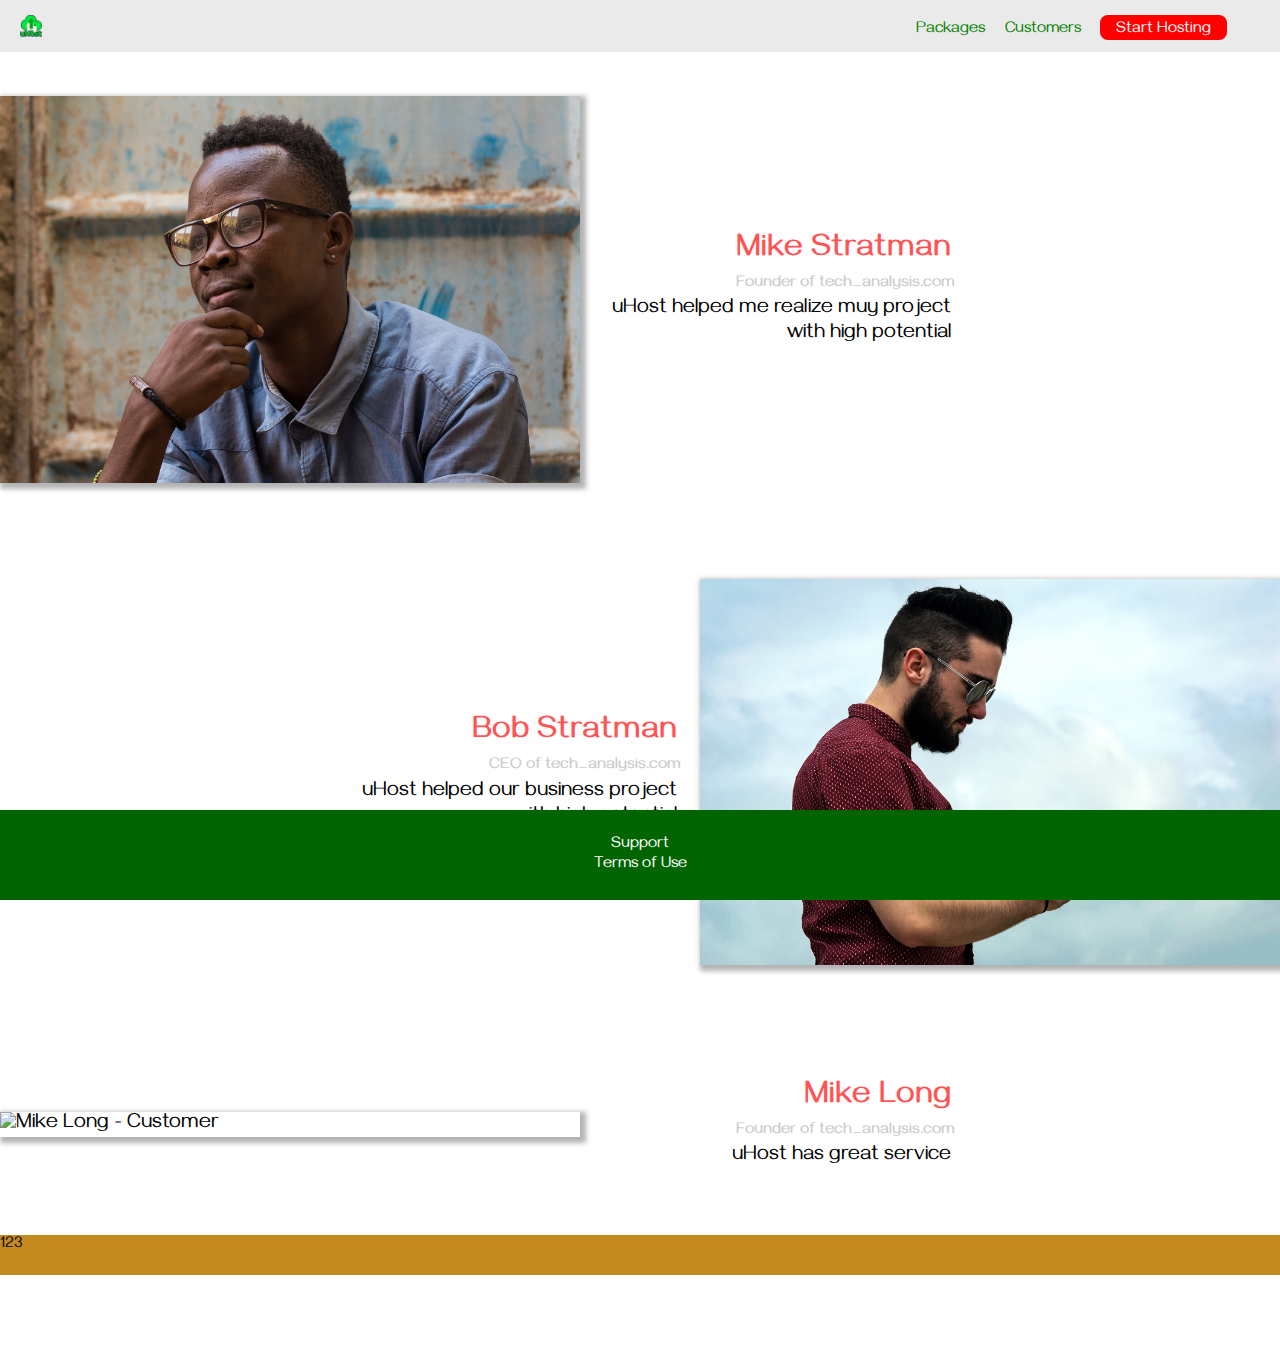
==== customers/index.html @ 6418a5b4 "initial css course commit" ====
<!DOCTYPE html>
<html lang="en">

<head>
    <meta charset="UTF-8">
    <meta name="viewport" content="width=device-width, initial-scale=1.0">
    <meta http-equiv="X-UA-Compatible" content="ie=edge">
    <link href="https://fonts.googleapis.com/css?family=Gayathri&display=swap" rel="stylesheet">
    <link type="text/css" rel="stylesheet" href="../shared.css">
    <link type="text/css" rel="stylesheet" href="customers.css">
    <title>uHost</title>

</head>

<body>
    <div class="backdrop"> </div>
    <header class="main-header">

        <div>
            <a href="../index.html" class="main-header__brand">
                <img src="../images/uhost-icon.png" alt="uHost icon">
            </a>
        </div>
        <nav class="main-nav">
            <ul class="main-nav__items">
                <li class="main-nav__item">
                    <a href="../packages/index.html">Packages</a>
                </li>
                <li class="main-nav__item">
                    <a href="index.html">Customers</a>
                </li>
                <li class="main-nav__item main-nav__item--cta">
                    <a href="start-hosting/index.html">Start Hosting</a>
                </li>
            </ul>
        </nav>
    </header>
    <main>
        <div>
            <div class="testimonial" id="customer-1">
                <div class="testimonial__image-container">
                    <img src="../images/customer-1.png" alt="Mike Stratman - Customer" class="testimonial__image">

                </div>
                <div class="testimonial__info">
                    <h1 class="testimonial__name">Mike Stratman</h1>
                    <h2 class="testimonial__subtitle">Founder of
                        <a href="tech_analysis.com">tech_analysis.com</a>
                    </h2>
                    <p class="testimonial__text">uHost helped me realize muy project with high potential</p>
                </div>
            </div>
        </div>

        <div>
            <div class="testimonial" id="customer-2">
                <div class="testimonial__info">
                    <h1 class="testimonial__name">Bob Stratman</h1>
                    <h2 class="testimonial__subtitle">CEO of
                        <a href="tech_analysis.com">tech_analysis.com</a>
                    </h2>
                    <p class="testimonial__text">uHost helped our business project with high potential</p>
                </div>
                <div class="testimonial__image-container">
                    <img src="../images/customer-2.png" alt="Bob Stratman - Customer" class="testimonial__image">

                </div>

            </div>
        </div>
        <div>
            <div class="testimonial" id="customer-3">
                <div class="testimonial__image-container">
                    <img src="../images/customer-3.png" alt="Mike Long - Customer" class="testimonial__image">

                </div>
                <div class="testimonial__info">
                    <h1 class="testimonial__name">Mike Long</h1>
                    <h2 class="testimonial__subtitle">Founder of
                        <a href="tech_analysis.com">tech_analysis.com</a>
                    </h2>
                    <p class="testimonial__text">uHost has great service</p>
                </div>
            </div>
        </div>
    </main>


    <div class=separation-bar>123

    </div>
    <footer class="main-footer">
        <nav>
            <ul class="main-footer__items">
                <li>
                    <a href="#">Support</a>
                </li>
                <li>
                    <a href="#">Terms of Use</a>
                </li>
            </ul>
        </nav>
    </footer>

</body>

</html>
---- shared.css ----
/* styles from style.css to shared file */
/* header and nav */
*,
*::before,
*::after{box-sizing:border-box;
}
*{
   margin: 0;  
   padding: 0;  
}


body{
    font-family: 'Gayathri', sans-serif;
   
}
/* to add a popup */
.backdrop{
    display: none;
    position:fixed;
    top:0;
    left:0;
    z-index: 100;
    width:100vw;
    height:100vh;
    background:rgba(0,0,0,0.5);

}
.main-header{
    /* vertical-align: middle; */
    background: rgb(235, 234, 234);
    padding-top: 15px;
    padding-bottom:7px;
    position: fixed;
    width:100%;
    top:0;
    z-index:1;
}

/* using combinator */
.main-header > div{
    display: inline-block;
    vertical-align: middle;
}
.main-header__brand{
    text-decoration: none;
    color: green;
    font-weight: bold;
    font-size: 1.5rem;
    padding-left:20px;
    height:22px;
    display: inline-block; 
}
/* set height on header to contain image and inline-block then height on header to contain the image */
.main-header__brand img{
    height:100%;
}
.main-nav{
    display: inline-block;
    text-align:right;
    /* attempt to push element to the right calculating width - the current element width */
    width: calc(100% - 84px);
    vertical-align: middle;
}
    
.main-nav__item{
    display:inline-block;
}
.main-nav__items{
    margin:0;
    padding:0 15px;
    list-style: none;
}
.main-nav__items li a {
    text-decoration: none;
    color:green;
    padding-left:16px;
}
.main-nav__item a:hover{
    font-weight:bold;
}
.main-nav__item a:active{
    color: red;
}

/* color not changing to white???? used important to change/ now works */
.main-nav__item--cta a{
    background: red; 
    padding: 5px 16px 0 20px;
    border-radius: 8px;
    color:white !important;
}
.main-nav__item--cta{
    margin-left:15px;
}

/* buttons */
.button{
    background: gray;
    padding: 7px;
    border-radius:7px;
    border:none;
    color:white;
}
.button:hover{
    background: lightgray;
    color:black;
    cursor:pointer;

}
/* footer */
.separation-bar{
    height:40px;
    width:100%;
    background-color: rgb(196, 138, 32);
}
.main-footer{
    background:darkgreen;
    padding: 25px;
    width:100%;
    text-align:center;
    position:sticky;
    bottom:0;

}
.main-footer__items{
    list-style: none;
    display:inline-block;
    margin:0 16px;
}
.main-footer__items a{
    text-decoration: none;
    color: white;   
}
.main-footer__items a:hover,
.main-footer__items a:active{
    font-size:1.7rem;
}
---- customers/customers.css ----
.testimonial {
  font-size: 1.3rem;
  margin: 3rem 0;
}

.testimonial__list {
  width: 80%;
  margin: auto;
}

.testimonial:first-of-type {
  margin-top: 6rem;
}


.testimonial__image-container {
  width: 65%;
  /* add max width to control the size of mage with diff screen sizes */
  max-width:580px;
  display: inline-block;
  vertical-align: middle;
  box-shadow: 3px 3px 5px 3px rgba(0, 0, 0, 0.3);
  
}

.testimonial__image {
  width: 100%;
  vertical-align: top;
  
}

.testimonial__info {
  text-align: right;
  padding: 0.9rem;
  display: inline-block;
  vertical-align: middle;
  width: 30%;
}

#customer-2.testimonial {
  text-align: right;
  
}

#customer-2.testimonial__info {
  text-align: left;
}

.testimonial__name {
  margin: 0.2rem;
  color: #ff5454;
  font-size:2rem;
}

.testimonial__subtitle {
  margin: 0;
  font-size: 1rem;
  color: #ccc;
}

.testimonial__subtitle a {
  color: inherit;
  text-decoration: none;
}

.testimonial__subtitle a:hover,
.testimonial__subtitle a:active {
  color: #7a7a7a;
}

.testimonial__text {
  margin: 0.2rem;
}
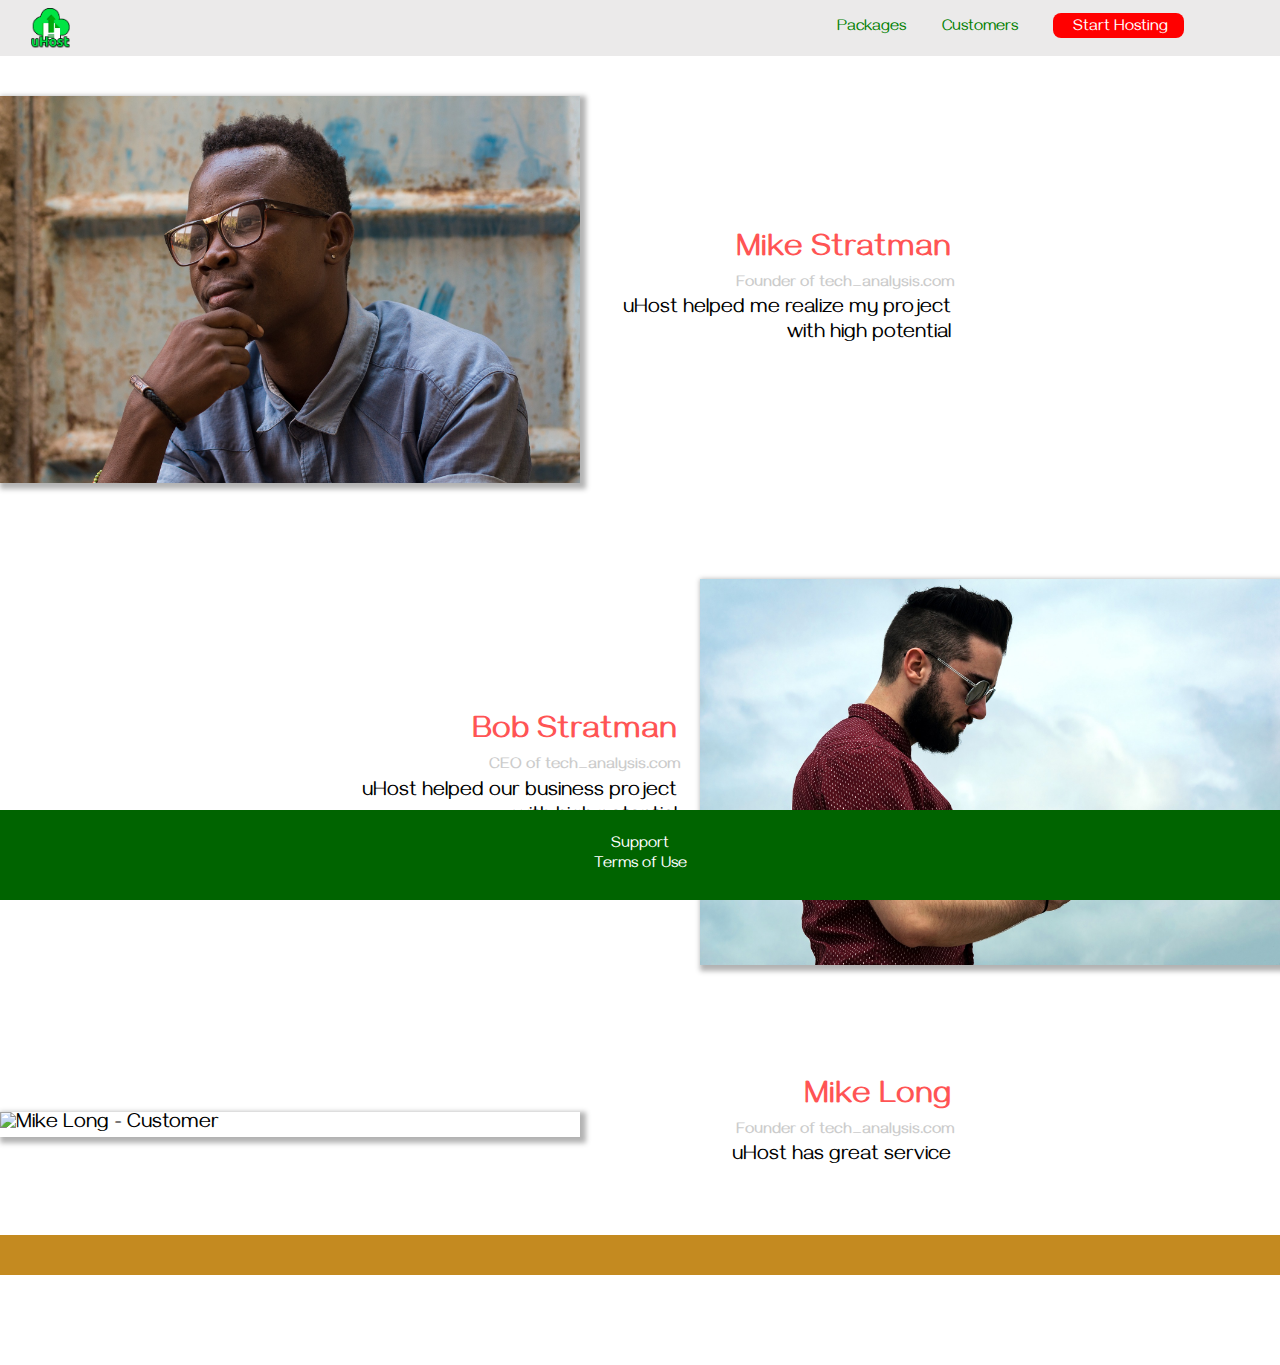
==== commit 051e2e27: "update on css" ====
--- a/customers/index.html
+++ b/customers/index.html
@@ -17,6 +17,11 @@
     <header class="main-header">
 
         <div>
+            <button class="toggle-button">
+                <span class="toggle-button__bar"></span>
+                <span class="toggle-button__bar"></span>
+                <span class="toggle-button__bar"></span>
+            </button>
             <a href="../index.html" class="main-header__brand">
                 <img src="../images/uhost-icon.png" alt="uHost icon">
             </a>
@@ -30,11 +35,24 @@
                     <a href="index.html">Customers</a>
                 </li>
                 <li class="main-nav__item main-nav__item--cta">
-                    <a href="start-hosting/index.html">Start Hosting</a>
+                    <a href="../start-hosting/index.html">Start Hosting</a>
                 </li>
             </ul>
         </nav>
     </header>
+    <nav class="mobile-nav">
+        <ul class="mobile-nav__items">
+            <li class="mobile-nav__item">
+                <a href="../packages/index.html">Packages</a>
+            </li>
+            <li class="mobile-nav__item">
+                <a href="index.html">Customers</a>
+            </li>
+            <li class="mobile-nav__item mobile-nav__item--cta">
+                <a href="../start-hosting/index.html">Start Hosting</a>
+            </li>
+        </ul>
+    </nav>
     <main>
         <div>
             <div class="testimonial" id="customer-1">
@@ -47,7 +65,7 @@
                     <h2 class="testimonial__subtitle">Founder of
                         <a href="tech_analysis.com">tech_analysis.com</a>
                     </h2>
-                    <p class="testimonial__text">uHost helped me realize muy project with high potential</p>
+                    <p class="testimonial__text">uHost helped me realize my project with high potential</p>
                 </div>
             </div>
         </div>
@@ -86,7 +104,7 @@
     </main>
 
 
-    <div class=separation-bar>123
+    <div class=separation-bar>
 
     </div>
     <footer class="main-footer">
@@ -101,7 +119,7 @@
             </ul>
         </nav>
     </footer>
-
+    <script src="../shared.js"></script>
 </body>
 
 </html>--- a/shared.css
+++ b/shared.css
@@ -13,6 +13,9 @@
 body{
     font-family: 'Gayathri', sans-serif;
    
+}
+main{
+    min-height:calc(100vh - 3.5rem - 8rem);
 }
 /* to add a popup */
 .backdrop{
@@ -21,79 +24,145 @@
     top:0;
     left:0;
     z-index: 100;
-    width:100vw;
-    height:100vh;
+    width:100%;
+    height:100%;
     background:rgba(0,0,0,0.5);
 
 }
 .main-header{
     /* vertical-align: middle; */
     background: rgb(235, 234, 234);
-    padding-top: 15px;
-    padding-bottom:7px;
+    /* padding-top: 15px;
+    padding-bottom:7px; */
+    padding: 0.5rem 1rem;
     position: fixed;
     width:100%;
     top:0;
     z-index:1;
+    left:0;
 }
 
 /* using combinator */
 .main-header > div{
     display: inline-block;
     vertical-align: middle;
+}
+/* create mobile button */
+.toggle-button{
+    width: 3rem;
+    background: transparent;
+    border:none;
+    cursor:pointer;
+    padding-top:0;
+    padding-bottom:0;
+    vertical-align: middle;
+    
+}
+.toggle-button:focus{
+    outline: none;
+}
+.toggle-button__bar{
+    width:100%;
+    height:0.2rem;
+    background: black;
+    display:block;
+    margin:0.6rem 0;
 }
 .main-header__brand{
     text-decoration: none;
     color: green;
     font-weight: bold;
-    font-size: 1.5rem;
-    padding-left:20px;
-    height:22px;
+    /* font-size: 1.5rem; */
+    /* padding-left:20px; */
+    height:2.5rem;
     display: inline-block; 
+    vertical-align: middle;
 }
 /* set height on header to contain image and inline-block then height on header to contain the image */
 .main-header__brand img{
     height:100%;
+    padding-left:15px;
 }
 .main-nav{
     display: inline-block;
     text-align:right;
     /* attempt to push element to the right calculating width - the current element width */
-    width: calc(100% - 84px);
+    width: calc(100% - 122px);
     vertical-align: middle;
 }
     
 .main-nav__item{
     display:inline-block;
+    margin:0 1rem;
 }
 .main-nav__items{
     margin:0;
-    padding:0 15px;
+    padding:0 ;
     list-style: none;
 }
-.main-nav__items li a {
+/* commented out to compare */
+/* .main-nav__items li a, 
+.mobile-nav__item a{
     text-decoration: none;
     color:green;
-    padding-left:16px;
-}
-.main-nav__item a:hover{
+    padding-left:16px; */
+/* } */
+.main-nav__item a,
+.mobile-nav__item a {
+  text-decoration: none;
+  color: green;
+  /* font-weight: bold; */
+  padding: 0.2rem 0;
+}
+.main-nav__item a:hover,
+.mobile-nav__item a:hover{
     font-weight:bold;
 }
-.main-nav__item a:active{
+.main-nav__item a:active,
+.mobile-nav__item a:active{
     color: red;
 }
 
 /* color not changing to white???? used important to change/ now works */
-.main-nav__item--cta a{
+.main-nav__item--cta a,
+.mobile-nav__item--cta a{
     background: red; 
     padding: 5px 16px 0 20px;
     border-radius: 8px;
     color:white !important;
 }
-.main-nav__item--cta{
+.main-nav__item--cta,
+.mobile-nav__item--cta{
     margin-left:15px;
 }
-
+/* //mobile sidebar */
+.mobile-nav {
+    display: none;
+    position: fixed;
+    z-index: 101;
+    top: 0;
+    left: 0;
+    background: white;
+    width: 80%;
+    height: 100vh;
+  }
+  
+  .mobile-nav__items {
+    width: 90%;
+    height: 100%;
+    list-style: none;
+    margin: 10% auto;
+    padding: 0;
+    text-align: center;
+  }
+  
+  .mobile-nav__item {
+    margin: 1rem 0;
+  }
+  
+  .mobile-nav__item a {
+    font-size: 1.5rem;
+  }
 /* buttons */
 .button{
     background: gray;
@@ -121,7 +190,6 @@
     text-align:center;
     position:sticky;
     bottom:0;
-
 }
 .main-footer__items{
     list-style: none;
@@ -135,4 +203,16 @@
 .main-footer__items a:hover,
 .main-footer__items a:active{
     font-size:1.7rem;
-}+}
+.open{
+    display:block !important;
+}
+/* @media (min-width: 60rem) {
+   
+  } */
+  @media (min-width:40rem){
+      .toggle-button{
+          display: none;
+      }
+    
+  }--- a/customers/customers.css
+++ b/customers/customers.css
@@ -1,45 +1,39 @@
 .testimonial {
   font-size: 1.3rem;
-  margin: 3rem 0;
 }
 
-.testimonial__list {
+/* .testimonial__list {
   width: 80%;
   margin: auto;
-}
+} */
 
 .testimonial:first-of-type {
   margin-top: 6rem;
 }
 
-
 .testimonial__image-container {
-  width: 65%;
+  width: 100%;
   /* add max width to control the size of mage with diff screen sizes */
-  max-width:580px;
-  display: inline-block;
-  vertical-align: middle;
+  max-width: 40rem;
+  /* display: inline-block; */
   box-shadow: 3px 3px 5px 3px rgba(0, 0, 0, 0.3);
-  
 }
 
 .testimonial__image {
   width: 100%;
   vertical-align: top;
-  
 }
 
 .testimonial__info {
   text-align: right;
   padding: 0.9rem;
-  display: inline-block;
-  vertical-align: middle;
-  width: 30%;
+
+  /* vertical-align: middle;
+  width: 30%; */
 }
 
 #customer-2.testimonial {
   text-align: right;
-  
 }
 
 #customer-2.testimonial__info {
@@ -49,7 +43,7 @@
 .testimonial__name {
   margin: 0.2rem;
   color: #ff5454;
-  font-size:2rem;
+  font-size: 2rem;
 }
 
 .testimonial__subtitle {
@@ -71,3 +65,22 @@
 .testimonial__text {
   margin: 0.2rem;
 }
+@media (min-width: 40rem) {
+  .testimonial__info {
+    display: inline-block;
+    vertical-align: middle;
+    width: 30%;
+  }
+  .testimonial__image-container {
+    display: inline-block;
+    width: 65%;
+    /* add max width to control the size of mage with diff screen sizes */
+    max-width: 580px;
+    vertical-align: middle;
+  }
+  .testimonial {
+    margin: 3rem 0;
+    /* max-width added to pull to the center on larger screens although needs work */
+    max-width:1500px;
+  }
+}
